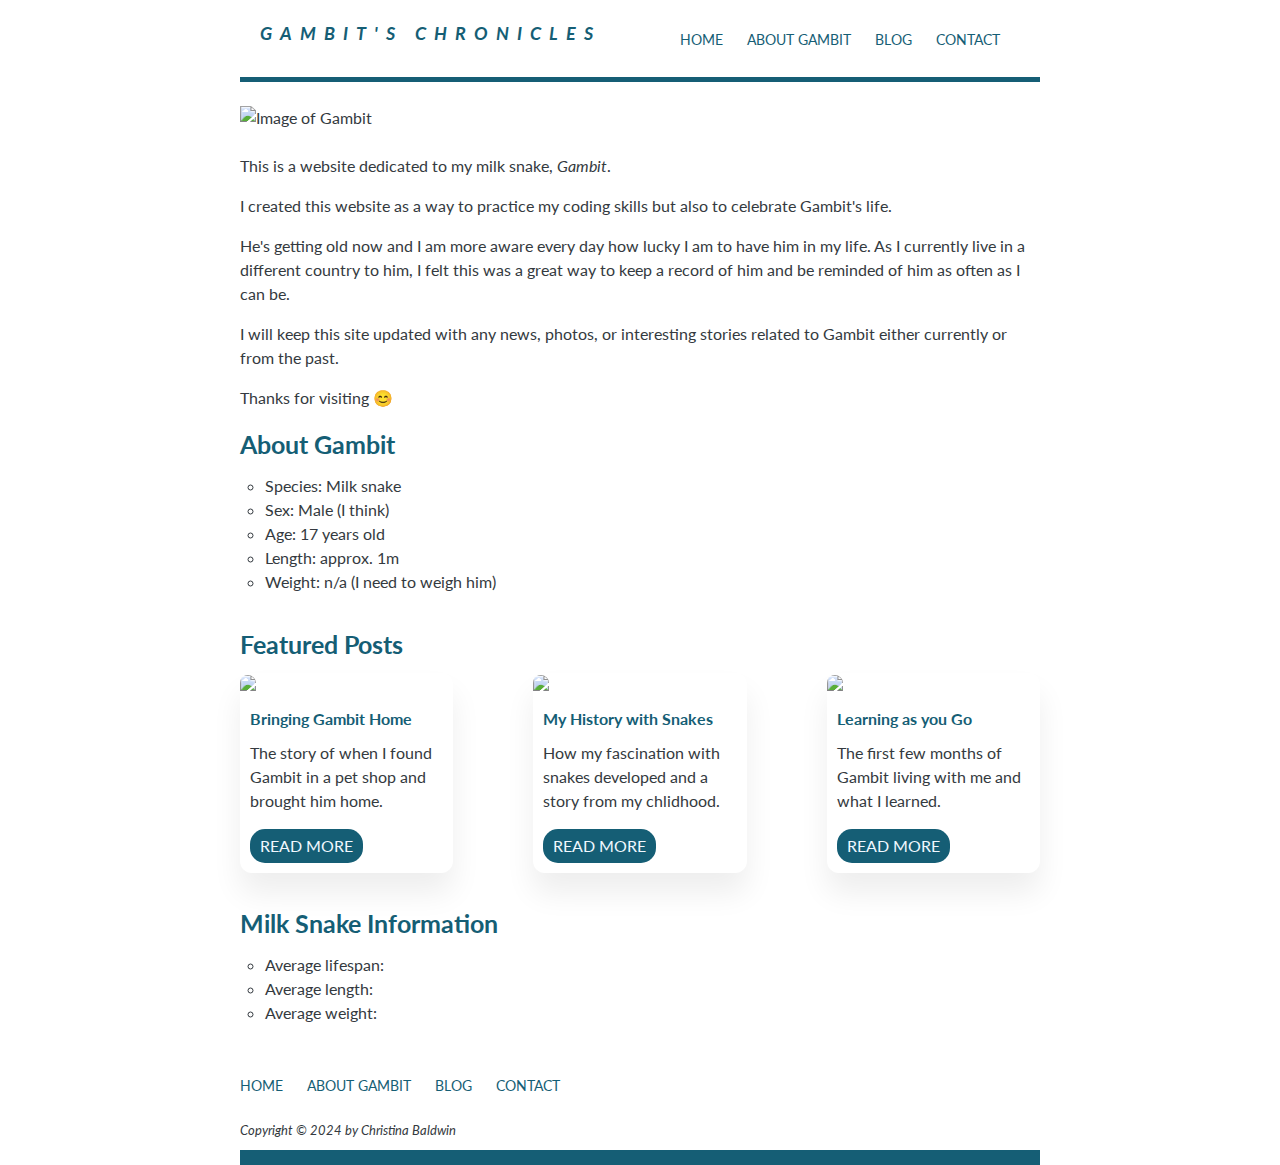
==== index.html @ 831c4fa8 "Styling the Gambit's Chronicles site: changing colours, editing typography, using CSS flexbox + grid" ====
<!DOCTYPE html>
<html>
  <head>
    <title>Gambit's Chronicles</title>
    <link rel="preconnect" href="https://fonts.googleapis.com" />
    <link rel="preconnect" href="https://fonts.gstatic.com" crossorigin />
    <link
      href="https://fonts.googleapis.com/css2?family=Lato:ital,wght@0,100;0,300;0,400;0,700;0,900;1,100;1,300;1,400;1,700;1,900&display=swap"
      rel="stylesheet"
    />
    <link href="style.css" rel="stylesheet" />
  </head>

  <body>
    <header class="main-header">
      <h1>Gambit's Chronicles</h1>
      <nav class="nav-top">
        <a href="#">Home</a>
        <a href="#">About Gambit</a>
        <a href="#">Blog</a>
        <a href="#">Contact</a>
      </nav>
    </header>

    <article>
      <!-- <h2>Welcome Page</h2> -->
      <!-- <img
        class="author-img"
        src="images/IMG_6197a.jpg"
        alt="Headshot of Christina Baldwin"
        height="150"
      /> -->
      <img
        class="home-img"
        src="images/11174648_1068310616529610_885691914027218923_o_narrow.jpg"
        alt="Image of Gambit"
        width="250"
      />
      <section class="main-text">
        <p>This is a website dedicated to my milk snake, <em>Gambit</em>.</p>
        <p>
          I created this website as a way to practice my coding skills but also
          to celebrate Gambit's life.
        </p>
        <p>
          He's getting old now and I am more aware every day how lucky I am to
          have him in my life. As I currently live in a different country to
          him, I felt this was a great way to keep a record of him and be
          reminded of him as often as I can be.
        </p>
        <p>
          I will keep this site updated with any news, photos, or interesting
          stories related to Gambit either currently or from the past.
        </p>
        <p>Thanks for visiting &#128522;</p>
      </section>

      <section class="about-gambit">
        <h3 class="about-gambit-tile">About Gambit</h3>
        <ul class="about-gambit-list">
          <li>Species: Milk snake</li>
          <li>Sex: Male (I think)</li>
          <li>Age: 17 years old</li>
          <li>Length: approx. 1m</li>
          <li>Weight: n/a (I need to weigh him)</li>
        </ul>
      </section>

      <section class="featured-posts">
        <h3 class="featured-posts-title">Featured Posts</h3>
        <div class="col-grid">
          <figure class="post-box post-1">
            <img
              class="post-img"
              src="images/1262829_707682829259059_1657412534_o.jpg"
            />
            <div class="post-text">
              <h4>Bringing Gambit Home</h4>
              <p>
                The story of when I found Gambit in a pet shop and brought him
                home.
              </p>
              <a href="#" class="read-more">Read More</a>
            </div>
          </figure>

          <figure class="post-box post-2">
            <img src="images/IMG_4594.JPG" class="post-img" />
            <div class="post-text">
              <h4>My History with Snakes</h4>
              <p>
                How my fascination with snakes developed and a story from my
                chlidhood.
              </p>
              <a href="#" class="read-more">Read More</a>
            </div>
          </figure>

          <figure class="post-box post-3">
            <img class="post-img" src="images/IMG_4236.JPG" />
            <div class="post-text">
              <h4>Learning as you Go</h4>
              <p>
                The first few months of Gambit living with me and what I
                learned.
              </p>
              <a href="#" class="read-more">Read More</a>
            </div>
          </figure>
        </div>
      </section>

      <section class="information">
        <h3 class="information-title">Milk Snake Information</h3>
        <ul class="information-list">
          <li>Average lifespan:</li>
          <li>Average length:</li>
          <li>Average weight:</li>
        </ul>
      </section>
    </article>

    <footer>
      <nav class="nav-bottom">
        <a href="#">Home</a>
        <a href="#">About Gambit</a>
        <a href="#">Blog</a>
        <a href="#">Contact</a>
      </nav>
      <p class="copyright-text">Copyright &copy; 2024 by Christina Baldwin</p>
    </footer>
  </body>
</html>
---- style.css ----
/*
SPACING SYSTEM (px)
2 / 4 / 8 / 12 / 16 / 24 / 32 / 48 / 64 / 80 / 96 / 128

FONT SIZE SYSTEM (px)
10 / 12 / 14 / 16 / 18 / 20 / 24 / 30 / 36 / 44 / 52 / 62 / 74 / 86 / 98
*/

/* MAIN COLOUR: #155e75
GREY: #343a40
*/

* {
  padding: 0;
  margin: 0;
}

body {
  font-family: "Lato", sans-serif;
  color: #343a40;
  line-height: 1.5;
  border-bottom: 15px solid #155e75;
  position: relative;
  width: 800px;
  margin: 0 auto;
}

img {
  width: 100%;
}

p {
  margin-bottom: 16px;
}

/* HEADER */
.main-header {
  border-bottom: solid 5px #155e75;
  padding: 20px;
  margin-bottom: 24px;

  display: flex;
  align-items: center;
  justify-content: space-between;
}

/* HERO IMAGE */
.home-img {
  margin-bottom: 24px;
}

/* ABOUT GAMBIT */
.about-gambit {
  margin-bottom: 32px;
}
/* FEATURED POSTS GRID */
.featured-posts {
  margin-bottom: 32px;
}

.col-grid {
  display: grid;
  grid-template-columns: repeat(3, 1fr);
  column-gap: 80px;
}

.post-box {
  box-shadow: 0px 20px 30px 0px rgba(0, 0, 0, 0.07);
  border-radius: 12px;
}

.post-text {
  padding: 10px;
}

.post-img {
  border-top-left-radius: 12px;
  border-top-right-radius: 12px;
}

/* LISTS */
.about-gambit-list {
  margin-left: 25px;
  list-style: circle;
  margin-bottom: 32px;
}

.information-list {
  margin-left: 25px;
  list-style: circle;
  margin-bottom: 48px;
}

/* LINKS AND BUTTONS */
nav a:link,
a:visited {
  color: #155e75;
  font-size: 14px;
  text-transform: uppercase;
  text-decoration: none;
  margin-right: 20px;
}
nav a:hover,
a:active {
  text-decoration: none;
  color: black;
  cursor: pointer;
}

.read-more:link,
.read-more:visited {
  background-color: #155e75;
  color: aliceblue;
  text-decoration: none;
  text-transform: uppercase;
  display: inline-block;
  padding-right: 10px;
  padding-left: 10px;
  padding-top: 5px;
  padding-bottom: 5px;
  border-radius: 15px;
}

.read-more:hover,
.read-more:active {
  background-color: #0e7490;
  cursor: pointer;
}

/* FOOTER */
.nav-bottom {
  margin-bottom: 24px;
}
.copyright-text {
  font-size: 13px;
  margin-bottom: 10px;
  font-style: italic;
}

/* HEADINGS */
h1,
h2,
h3,
h4 {
  color: #155e75;
  margin-bottom: 10px;
}
h1 {
  font-style: italic;
  font-weight: bold;
  font-size: 18px;
  letter-spacing: 8px;
  text-transform: uppercase;
}

h2 {
  font-size: 35px;
}

h3 {
  font-size: 25px;
}
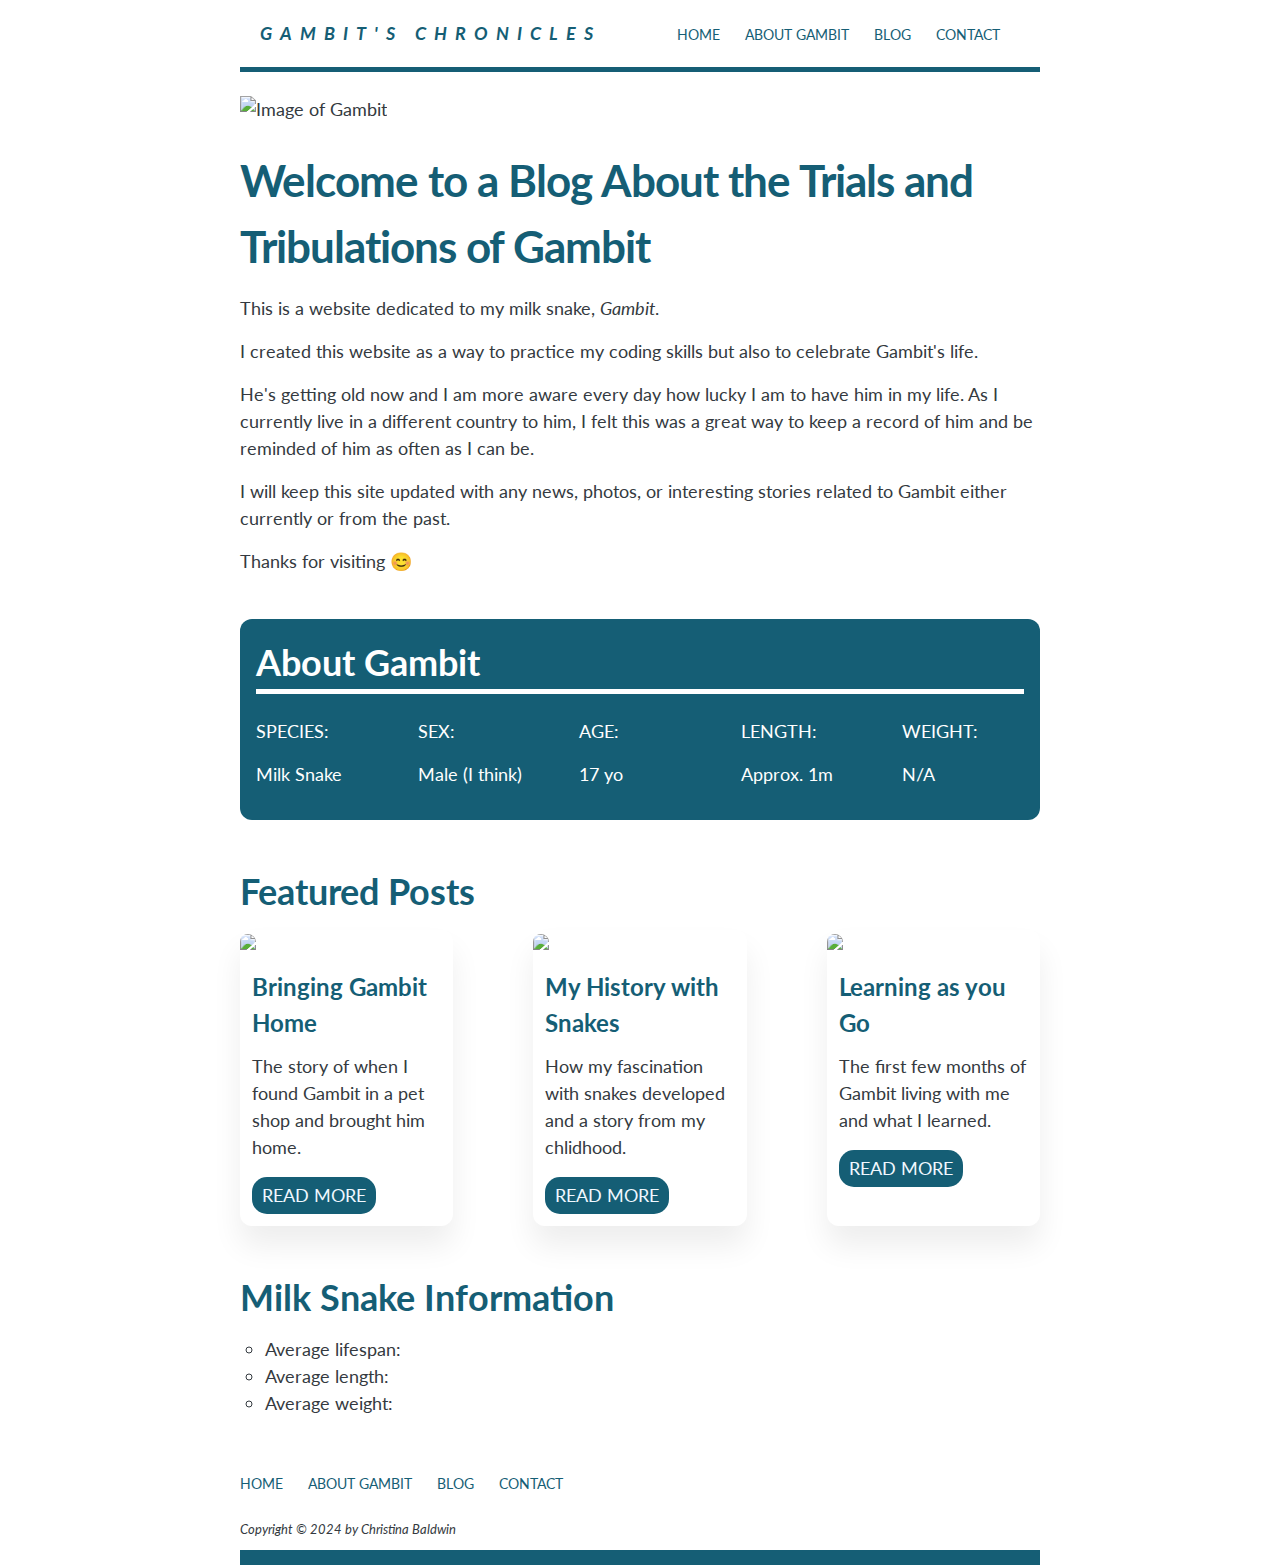
==== commit 6f98abd8: "Modified gambits chronicles by adding a title and making a box for the about section." ====
--- a/index.html
+++ b/index.html
@@ -36,6 +36,7 @@
         alt="Image of Gambit"
         width="250"
       />
+      <h2>Welcome to a Blog About the Trials and Tribulations of Gambit</h2>
       <section class="main-text">
         <p>This is a website dedicated to my milk snake, <em>Gambit</em>.</p>
         <p>
@@ -57,13 +58,16 @@
 
       <section class="about-gambit">
         <h3 class="about-gambit-tile">About Gambit</h3>
-        <ul class="about-gambit-list">
-          <li>Species: Milk snake</li>
-          <li>Sex: Male (I think)</li>
-          <li>Age: 17 years old</li>
-          <li>Length: approx. 1m</li>
-          <li>Weight: n/a (I need to weigh him)</li>
-        </ul>
+        <p class="species">Species:</p>
+        <p class="milk-snake">Milk Snake</p>
+        <p class="sex">Sex:</p>
+        <p class="male">Male (I think)</p>
+        <p class="age">Age:</p>
+        <p class="yo">17 yo</p>
+        <p class="length">Length:</p>
+        <p class="approx">Approx. 1m</p>
+        <p class="weight">Weight:</p>
+        <p class="n-a">N/A</p>
       </section>
 
       <section class="featured-posts">
--- a/style.css
+++ b/style.css
@@ -9,6 +9,8 @@
 /* MAIN COLOUR: #155e75
 GREY: #343a40
 */
+
+/* INHERITED STYLES */
 
 * {
   padding: 0;
@@ -23,6 +25,7 @@
   position: relative;
   width: 800px;
   margin: 0 auto;
+  font-size: 18px;
 }
 
 img {
@@ -31,6 +34,35 @@
 
 p {
   margin-bottom: 16px;
+}
+h1,
+h2,
+h3,
+h4 {
+  color: #155e75;
+}
+h1 {
+  font-style: italic;
+  font-weight: bold;
+  font-size: 18px;
+  letter-spacing: 8px;
+  text-transform: uppercase;
+}
+
+h2 {
+  font-size: 44px;
+  margin-bottom: 16px;
+  letter-spacing: -1px;
+}
+
+h3 {
+  font-size: 36px;
+  margin-bottom: 12px;
+}
+
+h4 {
+  font-size: 24px;
+  margin-bottom: 12px;
 }
 
 /* HEADER */
@@ -49,13 +81,79 @@
   margin-bottom: 24px;
 }
 
+.main-text {
+  margin-bottom: 44px;
+}
+
 /* ABOUT GAMBIT */
 .about-gambit {
-  margin-bottom: 32px;
-}
+  margin-bottom: 44px;
+
+  display: grid;
+  grid-template-columns: repeat(5, 1fr);
+  column-gap: 40px;
+
+  background-color: #155e75;
+  color: white;
+
+  padding: 16px;
+
+  border-radius: 12px;
+}
+.about-gambit-tile {
+  grid-column: 1 / -1;
+  color: white;
+  margin-bottom: 24px;
+  border-bottom: 5px solid white;
+}
+.species {
+  text-transform: uppercase;
+  grid-column: 1;
+  grid-row: 2;
+}
+.milk-snake {
+  grid-column: 1;
+  grid-row: 3;
+}
+.sex {
+  text-transform: uppercase;
+  grid-column: 2;
+  grid-row: 2;
+}
+.male {
+  grid-column: 2;
+  grid-row: 3;
+}
+.age {
+  text-transform: uppercase;
+  grid-column: 3;
+  grid-row: 2;
+}
+.yo {
+  grid-column: 3;
+  grid-row: 3;
+}
+.length {
+  text-transform: uppercase;
+  grid-column: 4;
+  grid-row: 2;
+}
+.approx {
+  grid-column: 4;
+  grid-row: 3;
+}
+.weight {
+  text-transform: uppercase;
+}
+/* .about-gambit-list {
+  margin-left: 25px;
+  list-style: circle;
+  margin-bottom: 44px;
+} */
+
 /* FEATURED POSTS GRID */
 .featured-posts {
-  margin-bottom: 32px;
+  margin-bottom: 44px;
 }
 
 .col-grid {
@@ -70,7 +168,7 @@
 }
 
 .post-text {
-  padding: 10px;
+  padding: 12px;
 }
 
 .post-img {
@@ -79,16 +177,11 @@
 }
 
 /* LISTS */
-.about-gambit-list {
-  margin-left: 25px;
-  list-style: circle;
-  margin-bottom: 32px;
-}
 
 .information-list {
   margin-left: 25px;
   list-style: circle;
-  margin-bottom: 48px;
+  margin-bottom: 52px;
 }
 
 /* LINKS AND BUTTONS */
@@ -136,27 +229,3 @@
   margin-bottom: 10px;
   font-style: italic;
 }
-
-/* HEADINGS */
-h1,
-h2,
-h3,
-h4 {
-  color: #155e75;
-  margin-bottom: 10px;
-}
-h1 {
-  font-style: italic;
-  font-weight: bold;
-  font-size: 18px;
-  letter-spacing: 8px;
-  text-transform: uppercase;
-}
-
-h2 {
-  font-size: 35px;
-}
-
-h3 {
-  font-size: 25px;
-}
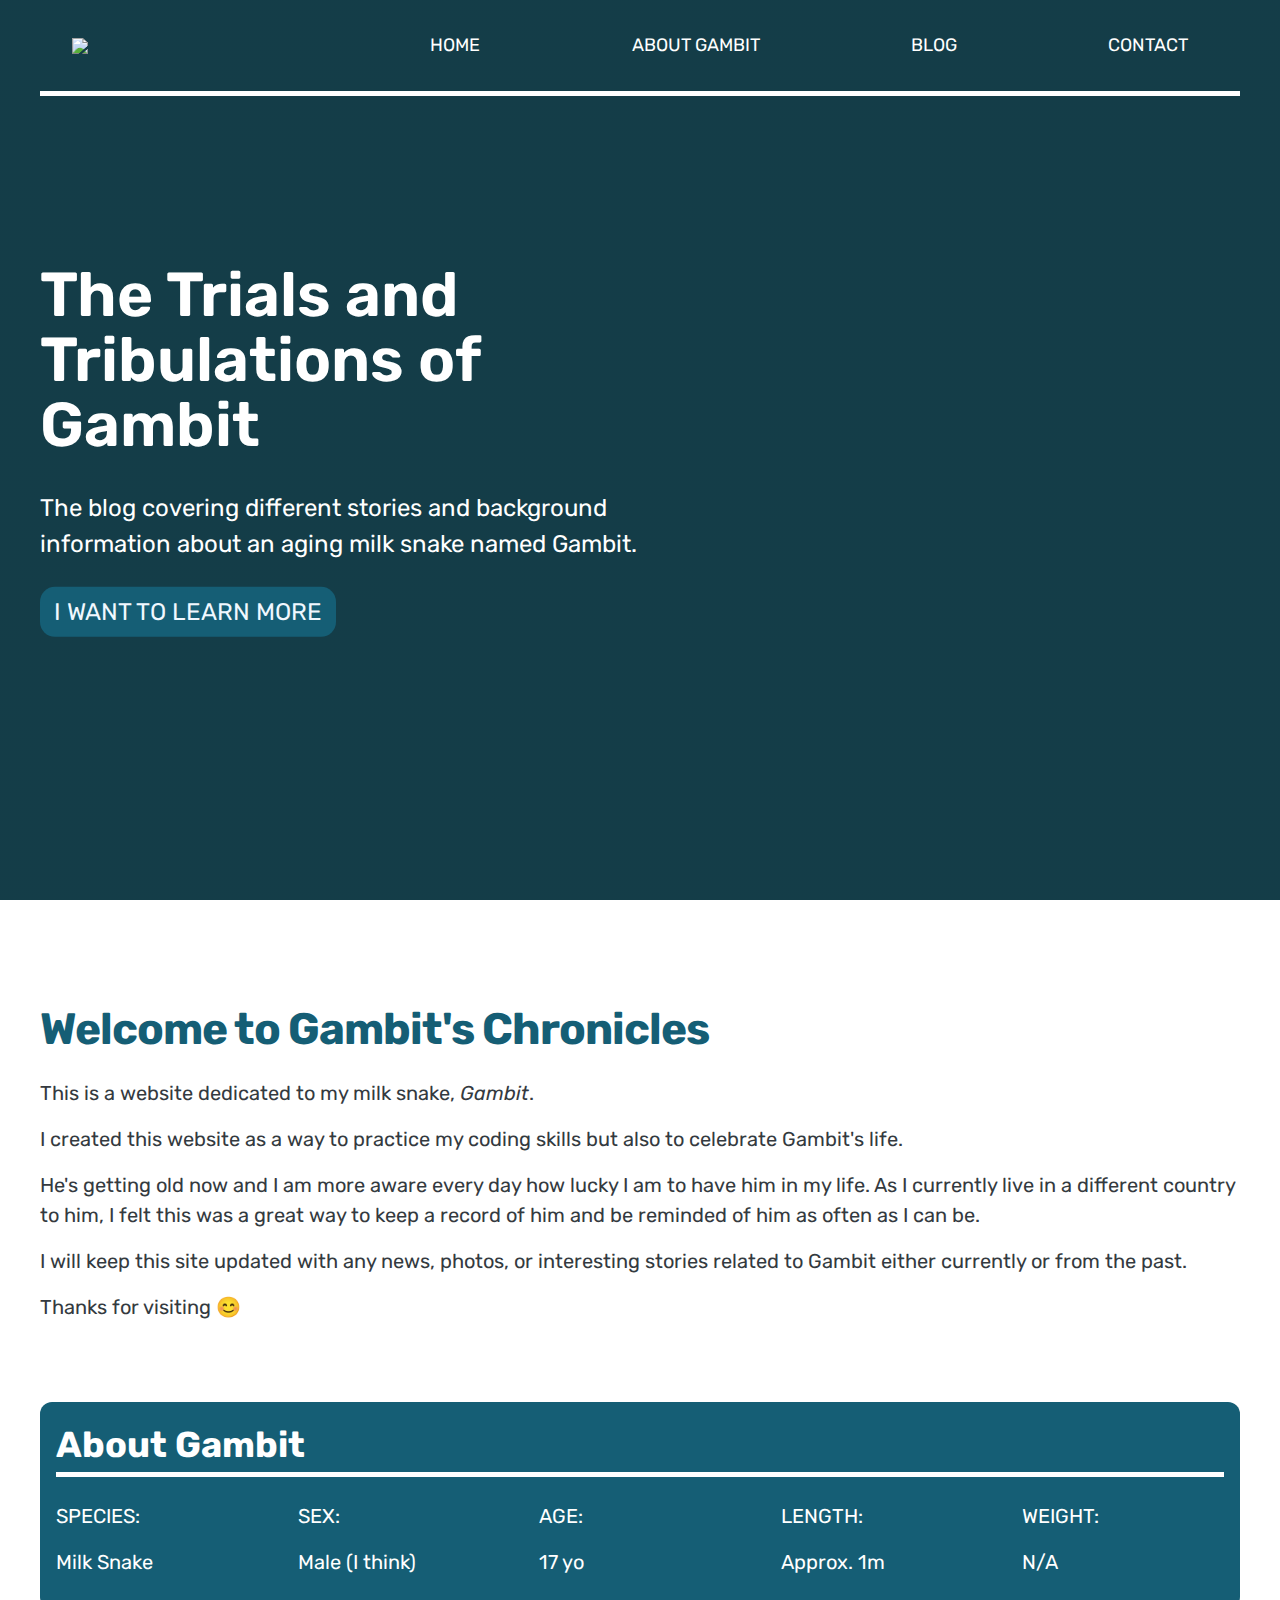
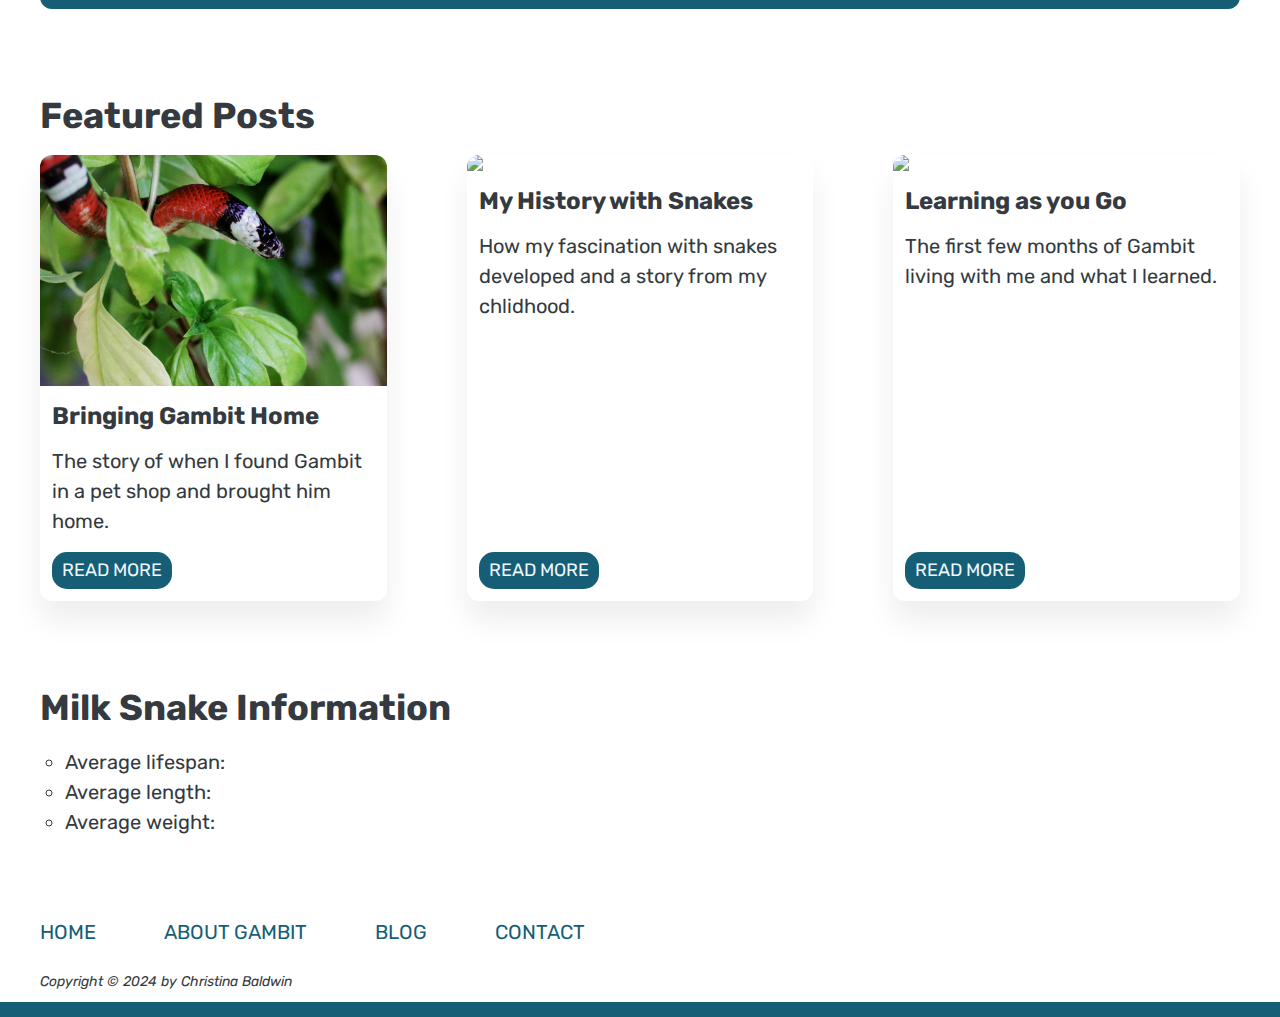
==== commit 25ed98ac: "Created a hero section, gave some more white space" ====
--- a/index.html
+++ b/index.html
@@ -8,18 +8,39 @@
       href="https://fonts.googleapis.com/css2?family=Lato:ital,wght@0,100;0,300;0,400;0,700;0,900;1,100;1,300;1,400;1,700;1,900&display=swap"
       rel="stylesheet"
     />
+    <link
+      href="https://fonts.googleapis.com/css2?family=Rubik:ital,wght@0,300..900;1,300..900&display=swap"
+      rel="stylesheet"
+    />
     <link href="style.css" rel="stylesheet" />
   </head>
 
   <body>
     <header class="main-header">
-      <h1>Gambit's Chronicles</h1>
-      <nav class="nav-top">
+      <nav class="nav-top container">
+        <img src="images/logo.png" class="logo" />
         <a href="#">Home</a>
         <a href="#">About Gambit</a>
         <a href="#">Blog</a>
         <a href="#">Contact</a>
       </nav>
+
+      <div class="hero">
+        <div class="hero-inner">
+          <!-- <img
+            class="home-img"
+            src="images/11174648_1068310616529610_885691914027218923_o_narrow.jpg"
+            alt="Image of Gambit"
+            width="250"
+          /> -->
+          <h1>The Trials and Tribulations of Gambit</h1>
+          <p>
+            The blog covering different stories and background information about
+            an aging milk snake named Gambit.
+          </p>
+          <a href="#" class="btn">I Want to Learn More</a>
+        </div>
+      </div>
     </header>
 
     <article>
@@ -30,14 +51,8 @@
         alt="Headshot of Christina Baldwin"
         height="150"
       /> -->
-      <img
-        class="home-img"
-        src="images/11174648_1068310616529610_885691914027218923_o_narrow.jpg"
-        alt="Image of Gambit"
-        width="250"
-      />
-      <h2>Welcome to a Blog About the Trials and Tribulations of Gambit</h2>
-      <section class="main-text">
+      <section class="main-text container">
+        <h2>Welcome to Gambit's Chronicles</h2>
         <p>This is a website dedicated to my milk snake, <em>Gambit</em>.</p>
         <p>
           I created this website as a way to practice my coding skills but also
@@ -56,7 +71,7 @@
         <p>Thanks for visiting &#128522;</p>
       </section>
 
-      <section class="about-gambit">
+      <section class="about-gambit container">
         <h3 class="about-gambit-tile">About Gambit</h3>
         <p class="species">Species:</p>
         <p class="milk-snake">Milk Snake</p>
@@ -70,7 +85,7 @@
         <p class="n-a">N/A</p>
       </section>
 
-      <section class="featured-posts">
+      <section class="featured-posts container">
         <h3 class="featured-posts-title">Featured Posts</h3>
         <div class="col-grid">
           <figure class="post-box post-1">
@@ -114,7 +129,7 @@
         </div>
       </section>
 
-      <section class="information">
+      <section class="information container">
         <h3 class="information-title">Milk Snake Information</h3>
         <ul class="information-list">
           <li>Average lifespan:</li>
@@ -124,7 +139,7 @@
       </section>
     </article>
 
-    <footer>
+    <footer class="container">
       <nav class="nav-bottom">
         <a href="#">Home</a>
         <a href="#">About Gambit</a>
--- a/style.css
+++ b/style.css
@@ -15,15 +15,18 @@
 * {
   padding: 0;
   margin: 0;
+  box-sizing: border-box;
 }
 
 body {
-  font-family: "Lato", sans-serif;
+  font-family: "Rubik", sans-serif;
   color: #343a40;
   line-height: 1.5;
   border-bottom: 15px solid #155e75;
-  position: relative;
-  width: 800px;
+}
+
+.container {
+  width: 1200px;
   margin: 0 auto;
   font-size: 18px;
 }
@@ -34,25 +37,26 @@
 
 p {
   margin-bottom: 16px;
-}
-h1,
-h2,
-h3,
-h4 {
-  color: #155e75;
-}
+  font-size: 20px;
+}
+
+ul {
+  margin-bottom: 16px;
+  font-size: 20px;
+}
+
 h1 {
-  font-style: italic;
-  font-weight: bold;
-  font-size: 18px;
-  letter-spacing: 8px;
-  text-transform: uppercase;
+  font-weight: 600;
+  font-size: 62px;
+  line-height: 1.05;
+  margin-bottom: 32px;
 }
 
 h2 {
   font-size: 44px;
   margin-bottom: 16px;
   letter-spacing: -1px;
+  color: #155e75;
 }
 
 h3 {
@@ -66,28 +70,101 @@
 }
 
 /* HEADER */
-.main-header {
-  border-bottom: solid 5px #155e75;
-  padding: 20px;
+header {
+  height: 100vh;
+  position: relative;
+
+  background-image: linear-gradient(
+      rgba(24, 24, 24, 0.6),
+      rgba(24, 24, 24, 0.6)
+    ),
+    url(images/hero-img.jpg);
+  background-color: #0e7490;
+  background-size: cover;
+  color: white;
+}
+.logo {
+  width: 20%;
+}
+
+.nav-top {
+  border-bottom: solid 5px white;
+  padding: 32px;
   margin-bottom: 24px;
 
   display: flex;
   align-items: center;
   justify-content: space-between;
-}
-
-/* HERO IMAGE */
-.home-img {
-  margin-bottom: 24px;
-}
-
+  color: white;
+}
+
+.nav-top a:link,
+a:visited {
+  color: white;
+  font-size: 18px;
+  text-transform: uppercase;
+  text-decoration: none;
+  margin-right: 20px;
+}
+
+.nav-top a:hover,
+a:active {
+  text-decoration: none;
+  color: #12a1c9;
+  cursor: pointer;
+}
+
+.hero {
+  width: 1200px;
+  position: absolute;
+  /* in relation to the parent size */
+  left: 50%;
+  top: 50%;
+  /* in relation to the element size */
+  transform: translate(-50%, -50%);
+}
+
+.hero-inner {
+  width: 50%;
+}
+
+.hero-inner p {
+  font-size: 24px;
+  margin-bottom: 25px;
+}
+
+.btn:link,
+.btn:visited {
+  background-color: #155e75;
+  color: aliceblue;
+  text-decoration: none;
+  text-transform: uppercase;
+  display: inline-block;
+  font-size: 24px;
+  padding-right: 14px;
+  padding-left: 14px;
+  padding-top: 7px;
+  padding-bottom: 7px;
+  border-radius: 15px;
+  align-self: flex-start;
+  margin-top: auto;
+}
+
+.btn:hover,
+.btn:active {
+  background-color: #0e7490;
+  cursor: pointer;
+}
+
+/* WELCOME SECTION */
 .main-text {
-  margin-bottom: 44px;
+  margin-bottom: 80px;
+  padding-top: 96px;
 }
 
 /* ABOUT GAMBIT */
 .about-gambit {
-  margin-bottom: 44px;
+  margin-bottom: 80px;
 
   display: grid;
   grid-template-columns: repeat(5, 1fr);
@@ -153,7 +230,7 @@
 
 /* FEATURED POSTS GRID */
 .featured-posts {
-  margin-bottom: 44px;
+  margin-bottom: 80px;
 }
 
 .col-grid {
@@ -165,10 +242,17 @@
 .post-box {
   box-shadow: 0px 20px 30px 0px rgba(0, 0, 0, 0.07);
   border-radius: 12px;
+
+  display: flex;
+  flex-direction: column;
 }
 
 .post-text {
   padding: 12px;
+  height: 100%;
+
+  display: flex;
+  flex-direction: column;
 }
 
 .post-img {
@@ -176,29 +260,17 @@
   border-top-right-radius: 12px;
 }
 
-/* LISTS */
-
+/* MILK SNAKE INFORMATION */
+.information {
+  margin-bottom: 80px;
+}
 .information-list {
   margin-left: 25px;
   list-style: circle;
   margin-bottom: 52px;
 }
 
-/* LINKS AND BUTTONS */
-nav a:link,
-a:visited {
-  color: #155e75;
-  font-size: 14px;
-  text-transform: uppercase;
-  text-decoration: none;
-  margin-right: 20px;
-}
-nav a:hover,
-a:active {
-  text-decoration: none;
-  color: black;
-  cursor: pointer;
-}
+/* FOOTER */
 
 .read-more:link,
 .read-more:visited {
@@ -212,6 +284,8 @@
   padding-top: 5px;
   padding-bottom: 5px;
   border-radius: 15px;
+  align-self: flex-start;
+  margin-top: auto;
 }
 
 .read-more:hover,
@@ -223,9 +297,26 @@
 /* FOOTER */
 .nav-bottom {
   margin-bottom: 24px;
+  display: flex;
+  gap: 48px;
 }
 .copyright-text {
-  font-size: 13px;
+  font-size: 14px;
   margin-bottom: 10px;
   font-style: italic;
 }
+
+.nav-bottom a:link,
+a:visited {
+  color: #155e75;
+  font-size: 20px;
+  text-transform: uppercase;
+  text-decoration: none;
+  margin-right: 20px;
+}
+.nav-bottom a:hover,
+a:active {
+  text-decoration: none;
+  color: black;
+  cursor: pointer;
+}
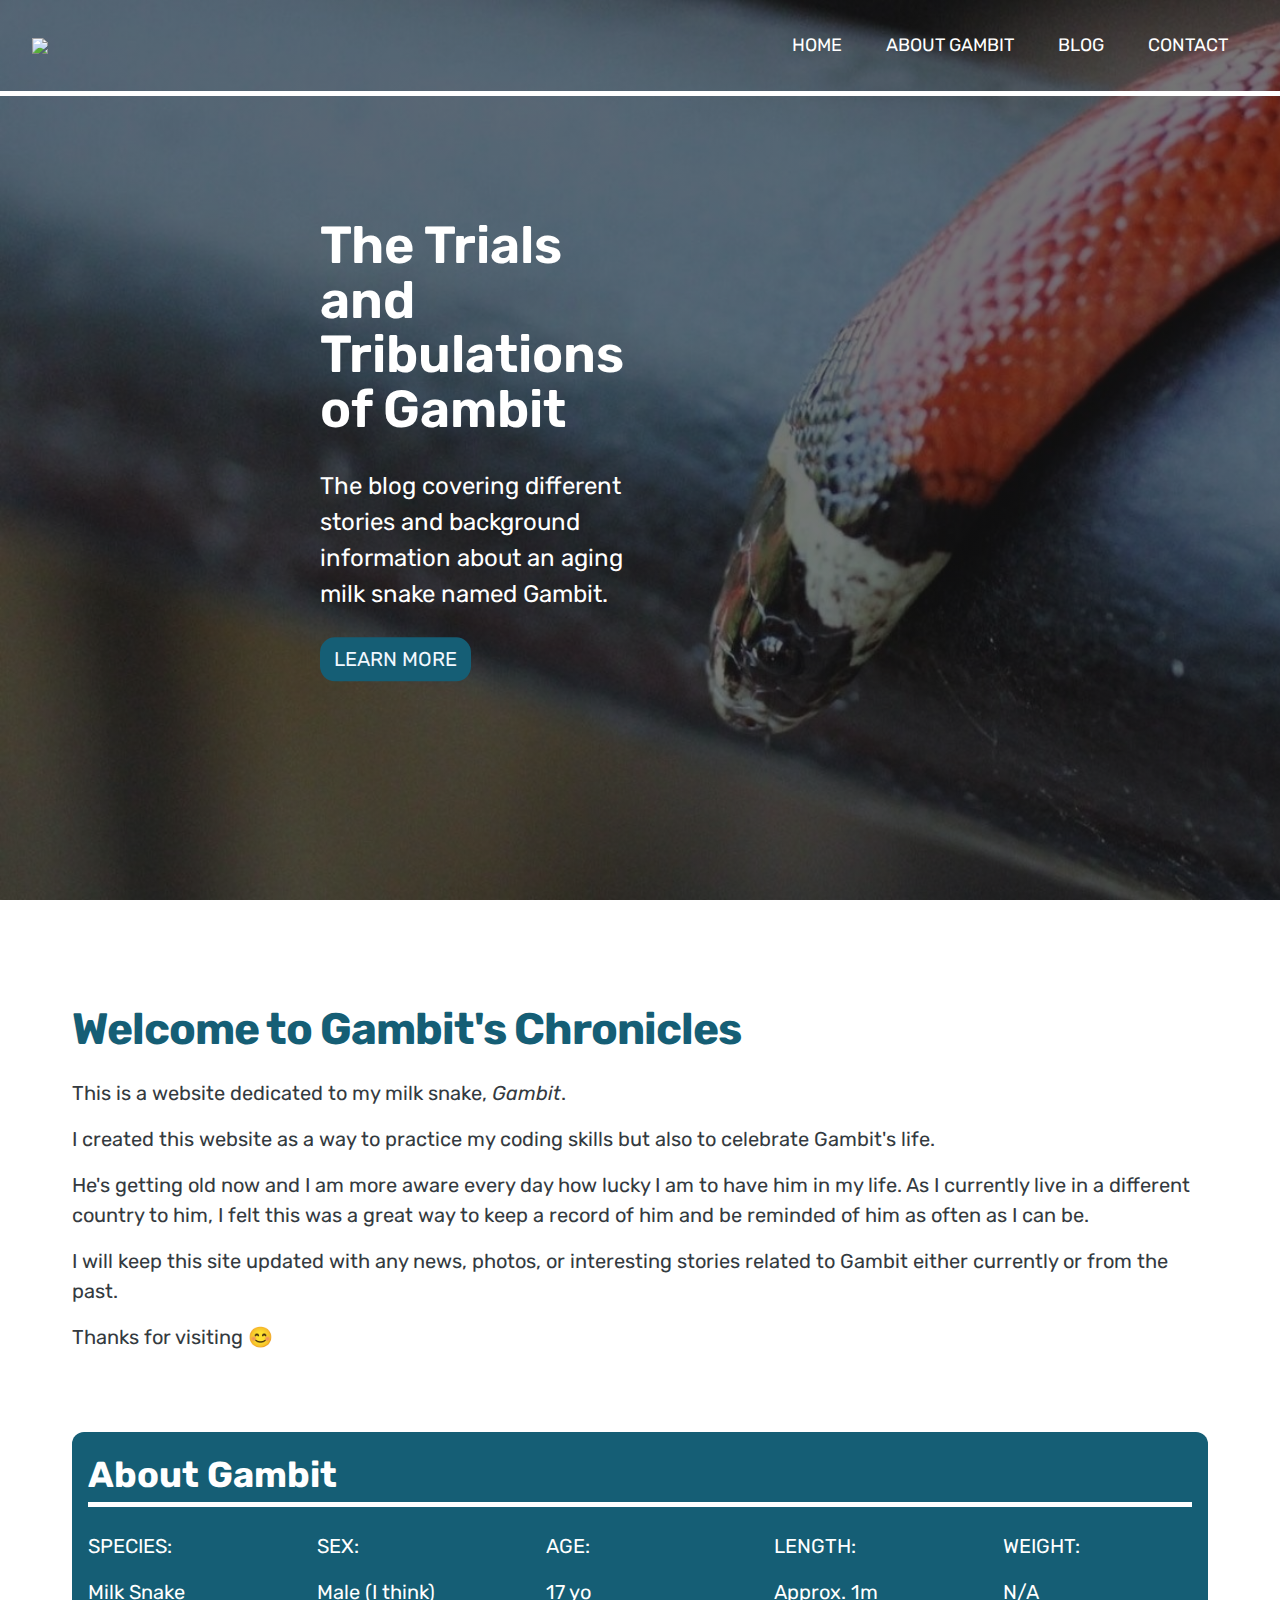
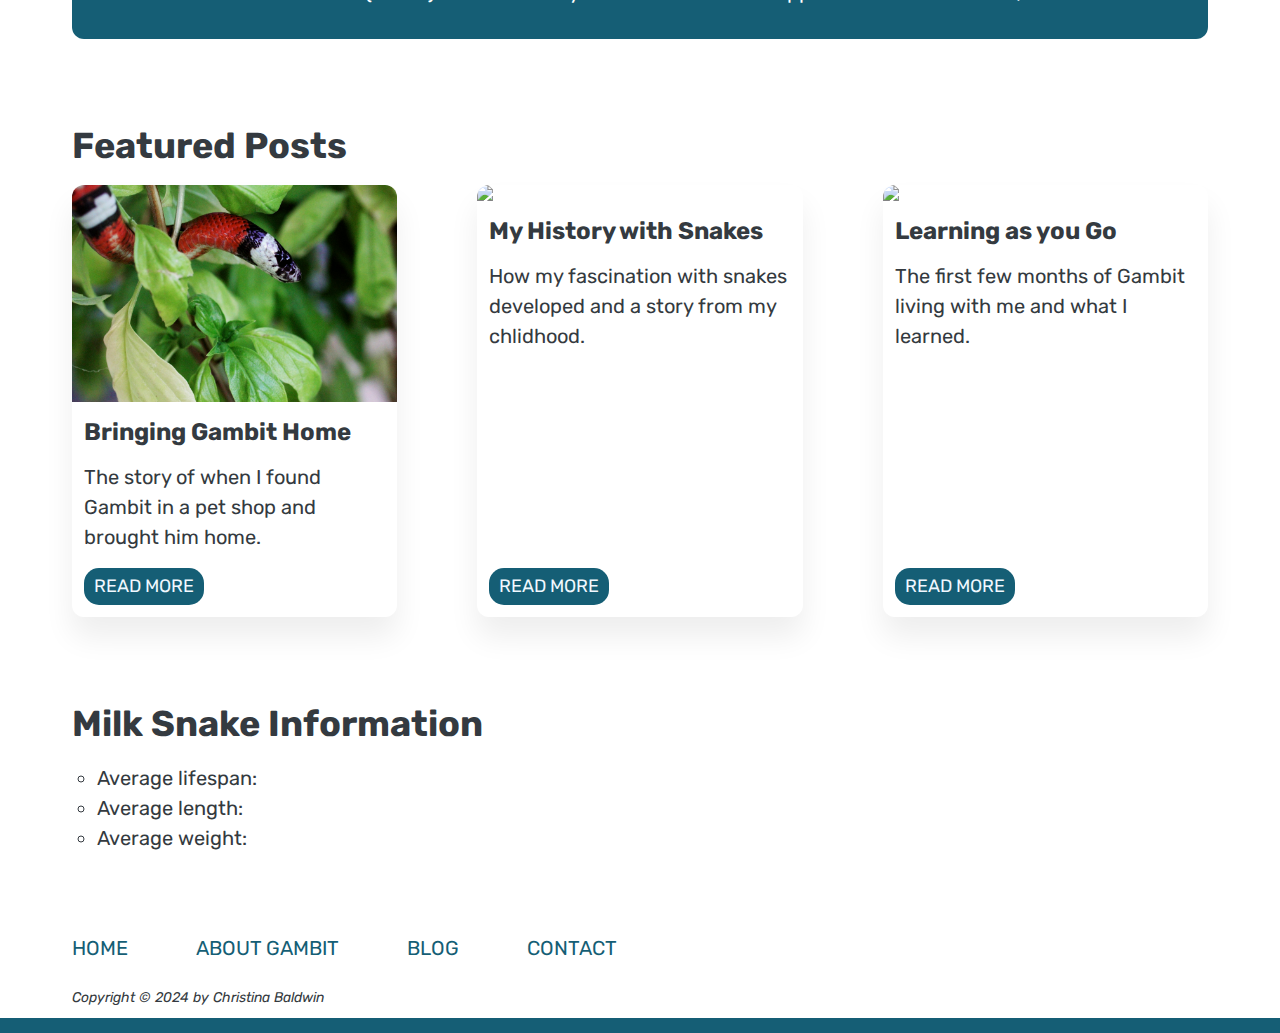
==== commit 0889862e: "Made the image the take up the max width of the viewport" ====
--- a/index.html
+++ b/index.html
@@ -17,127 +17,115 @@
 
   <body>
     <header class="main-header">
-      <nav class="nav-top container">
+      <nav class="nav-top">
         <img src="images/logo.png" class="logo" />
         <a href="#">Home</a>
         <a href="#">About Gambit</a>
         <a href="#">Blog</a>
         <a href="#">Contact</a>
       </nav>
-
       <div class="hero">
         <div class="hero-inner">
-          <!-- <img
-            class="home-img"
-            src="images/11174648_1068310616529610_885691914027218923_o_narrow.jpg"
-            alt="Image of Gambit"
-            width="250"
-          /> -->
-          <h1>The Trials and Tribulations of Gambit</h1>
+          <h1 class="heading-main">The Trials and Tribulations of Gambit</h1>
           <p>
             The blog covering different stories and background information about
             an aging milk snake named Gambit.
           </p>
-          <a href="#" class="btn">I Want to Learn More</a>
+          <a href="#" class="btn">Learn More</a>
         </div>
       </div>
     </header>
 
-    <article>
-      <!-- <h2>Welcome Page</h2> -->
-      <!-- <img
-        class="author-img"
-        src="images/IMG_6197a.jpg"
-        alt="Headshot of Christina Baldwin"
-        height="150"
-      /> -->
-      <section class="main-text container">
-        <h2>Welcome to Gambit's Chronicles</h2>
-        <p>This is a website dedicated to my milk snake, <em>Gambit</em>.</p>
-        <p>
-          I created this website as a way to practice my coding skills but also
-          to celebrate Gambit's life.
-        </p>
-        <p>
-          He's getting old now and I am more aware every day how lucky I am to
-          have him in my life. As I currently live in a different country to
-          him, I felt this was a great way to keep a record of him and be
-          reminded of him as often as I can be.
-        </p>
-        <p>
-          I will keep this site updated with any news, photos, or interesting
-          stories related to Gambit either currently or from the past.
-        </p>
-        <p>Thanks for visiting &#128522;</p>
-      </section>
+    <main class="container">
+      <article>
+        <section class="main-text">
+          <h2>Welcome to Gambit's Chronicles</h2>
+          <p>This is a website dedicated to my milk snake, <em>Gambit</em>.</p>
+          <p>
+            I created this website as a way to practice my coding skills but
+            also to celebrate Gambit's life.
+          </p>
+          <p>
+            He's getting old now and I am more aware every day how lucky I am to
+            have him in my life. As I currently live in a different country to
+            him, I felt this was a great way to keep a record of him and be
+            reminded of him as often as I can be.
+          </p>
+          <p>
+            I will keep this site updated with any news, photos, or interesting
+            stories related to Gambit either currently or from the past.
+          </p>
+          <p>Thanks for visiting &#128522;</p>
+        </section>
 
-      <section class="about-gambit container">
-        <h3 class="about-gambit-tile">About Gambit</h3>
-        <p class="species">Species:</p>
-        <p class="milk-snake">Milk Snake</p>
-        <p class="sex">Sex:</p>
-        <p class="male">Male (I think)</p>
-        <p class="age">Age:</p>
-        <p class="yo">17 yo</p>
-        <p class="length">Length:</p>
-        <p class="approx">Approx. 1m</p>
-        <p class="weight">Weight:</p>
-        <p class="n-a">N/A</p>
-      </section>
+        <section class="about-gambit">
+          <h3 class="about-gambit-tile">About Gambit</h3>
+          <p class="species">Species:</p>
+          <p class="milk-snake">Milk Snake</p>
+          <p class="sex">Sex:</p>
+          <p class="male">Male (I think)</p>
+          <p class="age">Age:</p>
+          <p class="yo">17 yo</p>
+          <p class="length">Length:</p>
+          <p class="approx">Approx. 1m</p>
+          <p class="weight">Weight:</p>
+          <p class="n-a">N/A</p>
+        </section>
 
-      <section class="featured-posts container">
-        <h3 class="featured-posts-title">Featured Posts</h3>
-        <div class="col-grid">
-          <figure class="post-box post-1">
-            <img
-              class="post-img"
-              src="images/1262829_707682829259059_1657412534_o.jpg"
-            />
-            <div class="post-text">
-              <h4>Bringing Gambit Home</h4>
-              <p>
-                The story of when I found Gambit in a pet shop and brought him
-                home.
-              </p>
-              <a href="#" class="read-more">Read More</a>
-            </div>
-          </figure>
+        <section class="featured-posts">
+          <h3 class="featured-posts-title">Featured Posts</h3>
+          <div class="col-grid">
+            <figure class="post-box post-1">
+              <img
+                class="post-img"
+                src="images/1262829_707682829259059_1657412534_o.jpg"
+              />
+              <div class="post-text">
+                <h4>Bringing Gambit Home</h4>
+                <p>
+                  The story of when I found Gambit in a pet shop and brought him
+                  home.
+                </p>
+                <a href="#" class="read-more">Read More</a>
+              </div>
+            </figure>
 
-          <figure class="post-box post-2">
-            <img src="images/IMG_4594.JPG" class="post-img" />
-            <div class="post-text">
-              <h4>My History with Snakes</h4>
-              <p>
-                How my fascination with snakes developed and a story from my
-                chlidhood.
-              </p>
-              <a href="#" class="read-more">Read More</a>
-            </div>
-          </figure>
+            <figure class="post-box post-2">
+              <img src="images/IMG_4594.JPG" class="post-img" />
+              <div class="post-text">
+                <h4>My History with Snakes</h4>
+                <p>
+                  How my fascination with snakes developed and a story from my
+                  chlidhood.
+                </p>
+                <a href="#" class="read-more">Read More</a>
+              </div>
+            </figure>
 
-          <figure class="post-box post-3">
-            <img class="post-img" src="images/IMG_4236.JPG" />
-            <div class="post-text">
-              <h4>Learning as you Go</h4>
-              <p>
-                The first few months of Gambit living with me and what I
-                learned.
-              </p>
-              <a href="#" class="read-more">Read More</a>
-            </div>
-          </figure>
-        </div>
-      </section>
+            <figure class="post-box post-3">
+              <img class="post-img" src="images/IMG_4236.JPG" />
+              <div class="post-text">
+                <h4>Learning as you Go</h4>
+                <p>
+                  The first few months of Gambit living with me and what I
+                  learned.
+                </p>
+                <a href="#" class="read-more">Read More</a>
+              </div>
+            </figure>
+          </div>
+        </section>
 
-      <section class="information container">
-        <h3 class="information-title">Milk Snake Information</h3>
-        <ul class="information-list">
-          <li>Average lifespan:</li>
-          <li>Average length:</li>
-          <li>Average weight:</li>
-        </ul>
-      </section>
-    </article>
+        <section class="information">
+          <h3 class="information-title">Milk Snake Information</h3>
+          <ul class="information-list">
+            <li>Average lifespan:</li>
+            <li>Average length:</li>
+            <li>Average weight:</li>
+          </ul>
+        </section>
+      </article>
+    </main>
 
     <footer class="container">
       <nav class="nav-bottom">
--- a/style.css
+++ b/style.css
@@ -10,7 +10,7 @@
 GREY: #343a40
 */
 
-/* INHERITED STYLES */
+/* GENERAL STYLES */
 
 * {
   padding: 0;
@@ -18,17 +18,22 @@
   box-sizing: border-box;
 }
 
+html {
+  font-size: 62.5%;
+}
+
 body {
   font-family: "Rubik", sans-serif;
   color: #343a40;
   line-height: 1.5;
-  border-bottom: 15px solid #155e75;
+  border-bottom: 1.5rem solid #155e75;
 }
 
 .container {
-  width: 1200px;
+  max-width: 120rem;
   margin: 0 auto;
-  font-size: 18px;
+  font-size: 1.8rem;
+  padding: 0 3.2rem;
 }
 
 img {
@@ -36,37 +41,37 @@
 }
 
 p {
-  margin-bottom: 16px;
-  font-size: 20px;
+  margin-bottom: 1.6rem;
+  font-size: 2rem;
 }
 
 ul {
-  margin-bottom: 16px;
-  font-size: 20px;
-}
-
-h1 {
+  margin-bottom: 1.6rem;
+  font-size: 2rem;
+}
+
+.heading-main {
   font-weight: 600;
-  font-size: 62px;
+  font-size: 5.2rem;
   line-height: 1.05;
-  margin-bottom: 32px;
+  margin-bottom: 3.2rem;
 }
 
 h2 {
-  font-size: 44px;
-  margin-bottom: 16px;
-  letter-spacing: -1px;
+  font-size: 4.4rem;
+  margin-bottom: 1.6rem;
+  letter-spacing: -0.1rem;
   color: #155e75;
 }
 
 h3 {
-  font-size: 36px;
-  margin-bottom: 12px;
+  font-size: 3.6rem;
+  margin-bottom: 1.2rem;
 }
 
 h4 {
-  font-size: 24px;
-  margin-bottom: 12px;
+  font-size: 2.4rem;
+  margin-bottom: 1.2rem;
 }
 
 /* HEADER */
@@ -84,43 +89,43 @@
   color: white;
 }
 .logo {
-  width: 20%;
+  width: 10%;
+  margin-right: auto;
 }
 
 .nav-top {
-  border-bottom: solid 5px white;
-  padding: 32px;
-  margin-bottom: 24px;
+  border-bottom: solid 0.5rem white;
+  padding: 3.2rem;
+  margin-bottom: 2.4rem;
 
   display: flex;
   align-items: center;
-  justify-content: space-between;
+  gap: 2.4rem;
   color: white;
 }
 
 .nav-top a:link,
-a:visited {
-  color: white;
-  font-size: 18px;
-  text-transform: uppercase;
-  text-decoration: none;
-  margin-right: 20px;
+.nav-top a:visited {
+  color: white;
+  font-size: 1.8rem;
+  text-transform: uppercase;
+  text-decoration: none;
+  margin-right: 2rem;
+  transition: all 0.3s;
 }
 
 .nav-top a:hover,
-a:active {
+.nav-top a:active {
   text-decoration: none;
   color: #12a1c9;
   cursor: pointer;
 }
 
+/* HERO */
 .hero {
-  width: 1200px;
   position: absolute;
-  /* in relation to the parent size */
   left: 50%;
   top: 50%;
-  /* in relation to the element size */
   transform: translate(-50%, -50%);
 }
 
@@ -129,8 +134,8 @@
 }
 
 .hero-inner p {
-  font-size: 24px;
-  margin-bottom: 25px;
+  font-size: 2.4rem;
+  margin-bottom: 2.5rem;
 }
 
 .btn:link,
@@ -140,14 +145,15 @@
   text-decoration: none;
   text-transform: uppercase;
   display: inline-block;
-  font-size: 24px;
-  padding-right: 14px;
-  padding-left: 14px;
-  padding-top: 7px;
-  padding-bottom: 7px;
+  font-size: 2rem;
+  padding-right: 1.4rem;
+  padding-left: 1.4rem;
+  padding-top: 0.7rem;
+  padding-bottom: 0.7rem;
   border-radius: 15px;
   align-self: flex-start;
   margin-top: auto;
+  transition: all 0.3s;
 }
 
 .btn:hover,
@@ -158,30 +164,30 @@
 
 /* WELCOME SECTION */
 .main-text {
-  margin-bottom: 80px;
-  padding-top: 96px;
+  margin-bottom: 8rem;
+  padding-top: 9.6rem;
 }
 
 /* ABOUT GAMBIT */
 .about-gambit {
-  margin-bottom: 80px;
+  margin-bottom: 8rem;
 
   display: grid;
   grid-template-columns: repeat(5, 1fr);
-  column-gap: 40px;
+  column-gap: 4rem;
 
   background-color: #155e75;
   color: white;
 
-  padding: 16px;
-
-  border-radius: 12px;
+  padding: 1.6rem;
+
+  border-radius: 1.2rem;
 }
 .about-gambit-tile {
   grid-column: 1 / -1;
   color: white;
-  margin-bottom: 24px;
-  border-bottom: 5px solid white;
+  margin-bottom: 2.4rem;
+  border-bottom: 0.5rem solid white;
 }
 .species {
   text-transform: uppercase;
@@ -230,25 +236,25 @@
 
 /* FEATURED POSTS GRID */
 .featured-posts {
-  margin-bottom: 80px;
+  margin-bottom: 8rem;
 }
 
 .col-grid {
   display: grid;
   grid-template-columns: repeat(3, 1fr);
-  column-gap: 80px;
+  column-gap: 8rem;
 }
 
 .post-box {
-  box-shadow: 0px 20px 30px 0px rgba(0, 0, 0, 0.07);
-  border-radius: 12px;
+  box-shadow: 0rem 2rem 3rem 0rem rgba(0, 0, 0, 0.07);
+  border-radius: 1.2rem;
 
   display: flex;
   flex-direction: column;
 }
 
 .post-text {
-  padding: 12px;
+  padding: 1.2rem;
   height: 100%;
 
   display: flex;
@@ -256,18 +262,18 @@
 }
 
 .post-img {
-  border-top-left-radius: 12px;
-  border-top-right-radius: 12px;
+  border-top-left-radius: 1.2rem;
+  border-top-right-radius: 1.2rem;
 }
 
 /* MILK SNAKE INFORMATION */
 .information {
-  margin-bottom: 80px;
+  margin-bottom: 8rem;
 }
 .information-list {
-  margin-left: 25px;
+  margin-left: 2.5rem;
   list-style: circle;
-  margin-bottom: 52px;
+  margin-bottom: 5.2rem;
 }
 
 /* FOOTER */
@@ -279,13 +285,14 @@
   text-decoration: none;
   text-transform: uppercase;
   display: inline-block;
-  padding-right: 10px;
-  padding-left: 10px;
-  padding-top: 5px;
-  padding-bottom: 5px;
+  padding-right: 1rem;
+  padding-left: 1rem;
+  padding-top: 0.5rem;
+  padding-bottom: 0.5rem;
   border-radius: 15px;
   align-self: flex-start;
   margin-top: auto;
+  transition: all 0.3s;
 }
 
 .read-more:hover,
@@ -296,23 +303,23 @@
 
 /* FOOTER */
 .nav-bottom {
-  margin-bottom: 24px;
+  margin-bottom: 2.4rem;
   display: flex;
-  gap: 48px;
+  gap: 4.8rem;
 }
 .copyright-text {
-  font-size: 14px;
-  margin-bottom: 10px;
+  font-size: 1.4rem;
+  margin-bottom: 1rem;
   font-style: italic;
 }
 
 .nav-bottom a:link,
 a:visited {
   color: #155e75;
-  font-size: 20px;
-  text-transform: uppercase;
-  text-decoration: none;
-  margin-right: 20px;
+  font-size: 2rem;
+  text-transform: uppercase;
+  text-decoration: none;
+  margin-right: 2rem;
 }
 .nav-bottom a:hover,
 a:active {
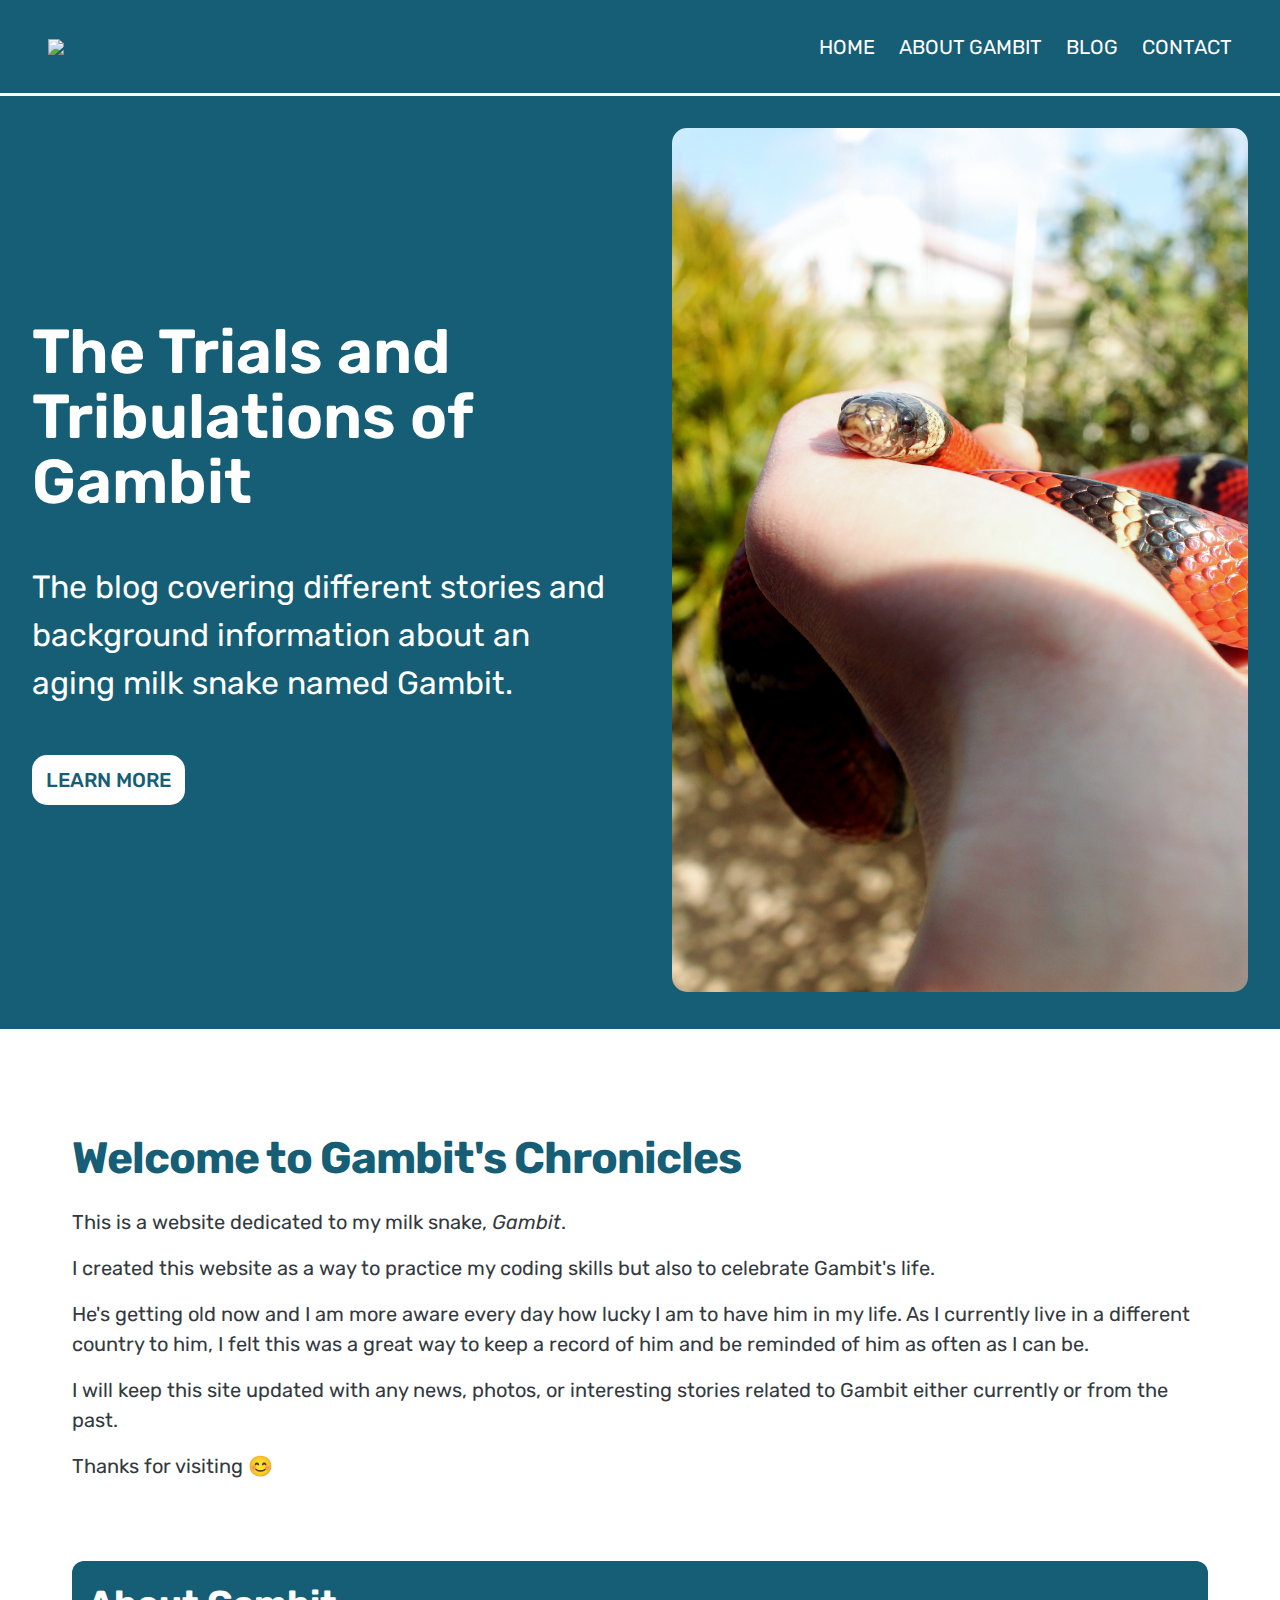
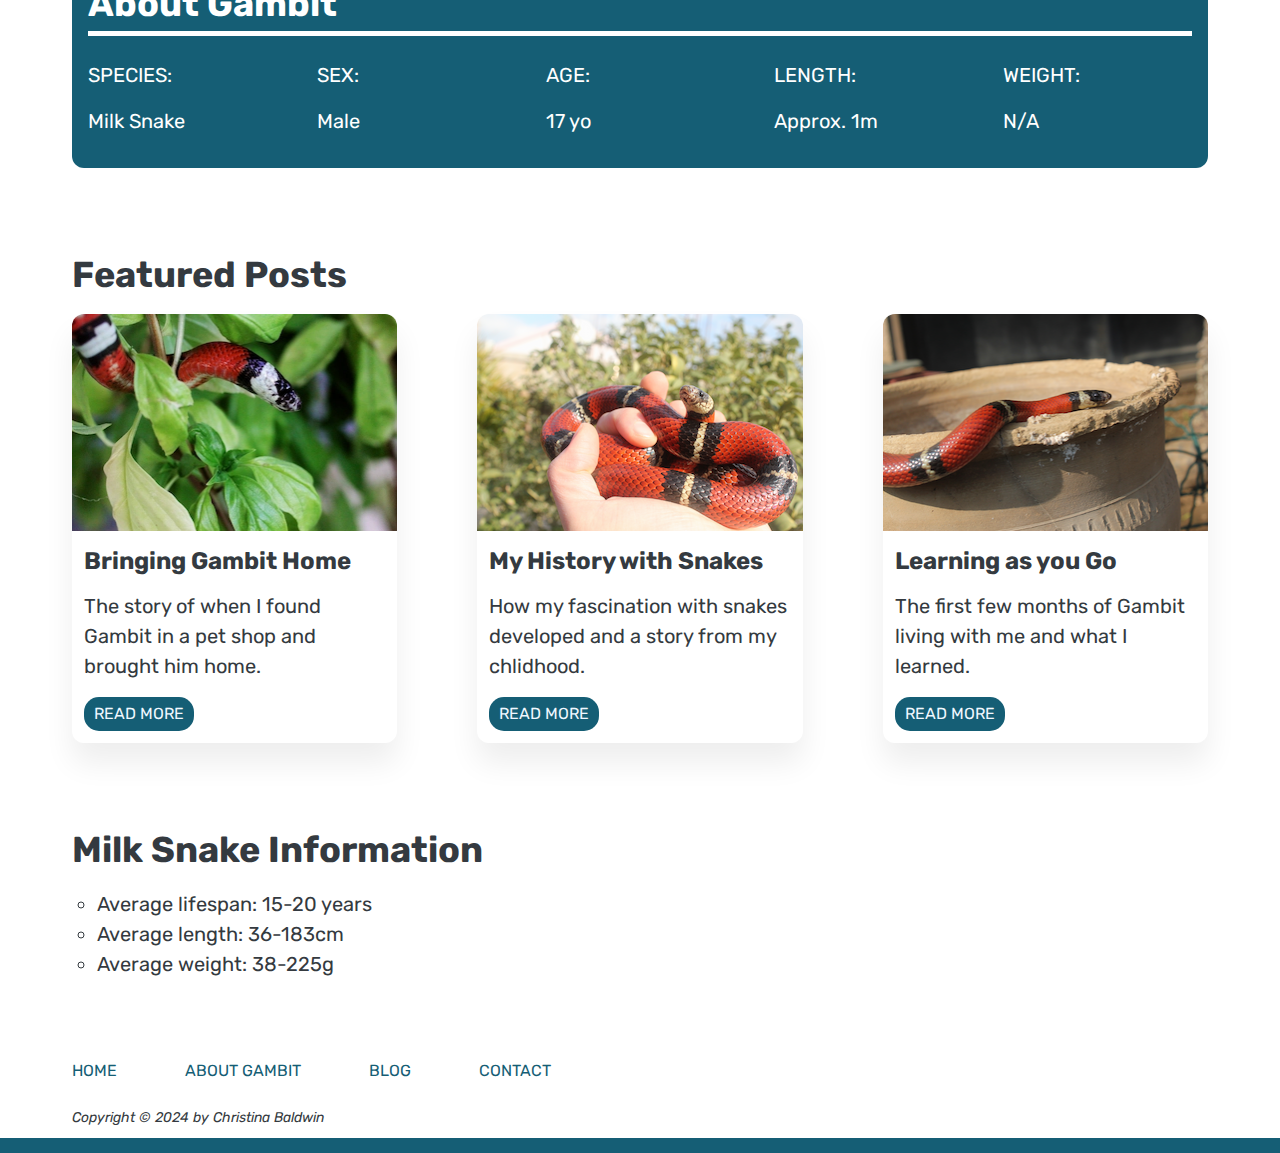
==== commit 7f891829: "Fixing and optimising" ====
--- a/index.html
+++ b/index.html
@@ -2,6 +2,7 @@
 <html>
   <head>
     <title>Gambit's Chronicles</title>
+    <meta name="viewport" content="width=device-width, initial-scale=1.0" />
     <link rel="preconnect" href="https://fonts.googleapis.com" />
     <link rel="preconnect" href="https://fonts.gstatic.com" crossorigin />
     <link
@@ -13,31 +14,44 @@
       rel="stylesheet"
     />
     <link href="style.css" rel="stylesheet" />
+    <link href="queries.css" rel="stylesheet" />
+
+    <script defer src="script.js"></script>
   </head>
 
   <body>
     <header class="main-header">
+      <img src="images/logo.png" class="logo" />
       <nav class="nav-top">
-        <img src="images/logo.png" class="logo" />
         <a href="#">Home</a>
         <a href="#">About Gambit</a>
         <a href="#">Blog</a>
         <a href="#">Contact</a>
       </nav>
-      <div class="hero">
-        <div class="hero-inner">
-          <h1 class="heading-main">The Trials and Tribulations of Gambit</h1>
-          <p>
-            The blog covering different stories and background information about
-            an aging milk snake named Gambit.
-          </p>
-          <a href="#" class="btn">Learn More</a>
-        </div>
-      </div>
     </header>
 
-    <main class="container">
-      <article>
+    <main>
+      <section class="section-hero">
+        <div class="hero-grid">
+          <div class="hero-left">
+            <h1 class="heading-main">The Trials and Tribulations of Gambit</h1>
+            <p class="hero-text">
+              The blog covering different stories and background information
+              about an aging milk snake named Gambit.
+            </p>
+            <a href="#" class="btn">Learn More</a>
+          </div>
+          <div class="hero-right">
+            <img
+              class="hero-img"
+              src="images/IMG_4589a.webp"
+              alt="Photo of Gambit the milk snake"
+            />
+          </div>
+        </div>
+      </section>
+
+      <article class="container">
         <section class="main-text">
           <h2>Welcome to Gambit's Chronicles</h2>
           <p>This is a website dedicated to my milk snake, <em>Gambit</em>.</p>
@@ -63,7 +77,7 @@
           <p class="species">Species:</p>
           <p class="milk-snake">Milk Snake</p>
           <p class="sex">Sex:</p>
-          <p class="male">Male (I think)</p>
+          <p class="male">Male</p>
           <p class="age">Age:</p>
           <p class="yo">17 yo</p>
           <p class="length">Length:</p>
@@ -78,7 +92,7 @@
             <figure class="post-box post-1">
               <img
                 class="post-img"
-                src="images/1262829_707682829259059_1657412534_o.jpg"
+                src="images/1262829_707682829259059_1657412534_o.webp"
               />
               <div class="post-text">
                 <h4>Bringing Gambit Home</h4>
@@ -91,7 +105,7 @@
             </figure>
 
             <figure class="post-box post-2">
-              <img src="images/IMG_4594.JPG" class="post-img" />
+              <img src="images/IMG_4594.webp" class="post-img" />
               <div class="post-text">
                 <h4>My History with Snakes</h4>
                 <p>
@@ -103,7 +117,7 @@
             </figure>
 
             <figure class="post-box post-3">
-              <img class="post-img" src="images/IMG_4236.JPG" />
+              <img class="post-img" src="images/IMG_4236.webp" />
               <div class="post-text">
                 <h4>Learning as you Go</h4>
                 <p>
@@ -119,9 +133,9 @@
         <section class="information">
           <h3 class="information-title">Milk Snake Information</h3>
           <ul class="information-list">
-            <li>Average lifespan:</li>
-            <li>Average length:</li>
-            <li>Average weight:</li>
+            <li>Average lifespan: 15-20 years</li>
+            <li>Average length: 36-183cm</li>
+            <li>Average weight: 38-225g</li>
           </ul>
         </section>
       </article>
--- a/style.css
+++ b/style.css
@@ -20,6 +20,7 @@
 
 html {
   font-size: 62.5%;
+  overflow-x: hidden;
 }
 
 body {
@@ -31,9 +32,8 @@
 
 .container {
   max-width: 120rem;
+  padding: 0 3.2rem;
   margin: 0 auto;
-  font-size: 1.8rem;
-  padding: 0 3.2rem;
 }
 
 img {
@@ -48,13 +48,6 @@
 ul {
   margin-bottom: 1.6rem;
   font-size: 2rem;
-}
-
-.heading-main {
-  font-weight: 600;
-  font-size: 5.2rem;
-  line-height: 1.05;
-  margin-bottom: 3.2rem;
 }
 
 h2 {
@@ -76,76 +69,86 @@
 
 /* HEADER */
 header {
-  height: 100vh;
   position: relative;
-
-  background-image: linear-gradient(
-      rgba(24, 24, 24, 0.6),
-      rgba(24, 24, 24, 0.6)
-    ),
-    url(images/hero-img.jpg);
-  background-color: #0e7490;
+  height: 9.6rem;
+  padding: 0 4.8rem;
+
+  background-color: #155e75;
   background-size: cover;
   color: white;
-}
-.logo {
-  width: 10%;
-  margin-right: auto;
-}
-
-.nav-top {
-  border-bottom: solid 0.5rem white;
-  padding: 3.2rem;
-  margin-bottom: 2.4rem;
+  border-bottom: 3px solid white;
 
   display: flex;
   align-items: center;
   gap: 2.4rem;
+}
+.logo {
+  width: 10rem;
+  margin-right: auto;
+}
+
+.nav-top {
+  font-size: 2rem;
+
+  display: flex;
+  align-items: center;
+  gap: 2.4rem;
   color: white;
 }
 
 .nav-top a:link,
 .nav-top a:visited {
   color: white;
-  font-size: 1.8rem;
-  text-transform: uppercase;
-  text-decoration: none;
-  margin-right: 2rem;
+  text-transform: uppercase;
+  text-decoration: none;
+
   transition: all 0.3s;
 }
 
 .nav-top a:hover,
 .nav-top a:active {
   text-decoration: none;
-  color: #12a1c9;
+  color: #343a40;
   cursor: pointer;
 }
 
 /* HERO */
-.hero {
-  position: absolute;
+
+.heading-main {
+  font-weight: 600;
+  font-size: 6.2rem;
+  line-height: 1.05;
+  margin-bottom: 4.8rem;
+  color: white;
+}
+
+.section-hero {
+  padding: 6.4rem;
+  background-color: #155e75;
+}
+.hero-grid {
+  /* position: absolute;
   left: 50%;
   top: 50%;
-  transform: translate(-50%, -50%);
-}
-
-.hero-inner {
-  width: 50%;
-}
-
-.hero-inner p {
-  font-size: 2.4rem;
-  margin-bottom: 2.5rem;
+  transform: translate(-50%, -50%); */
+  /* height: 8rem; */
+  display: grid;
+  grid-template-columns: repeat(2, 1fr);
+  justify-items: center;
+  align-items: center;
+  gap: 6.4rem;
 }
 
 .btn:link,
 .btn:visited {
-  background-color: #155e75;
-  color: aliceblue;
+  background-color: white;
+  color: #155e75;
   text-decoration: none;
   text-transform: uppercase;
   display: inline-block;
   font-size: 2rem;
+  line-height: 1.8;
+  font-weight: 500;
   padding-right: 1.4rem;
   padding-left: 1.4rem;
   padding-top: 0.7rem;
@@ -158,8 +161,20 @@
 
 .btn:hover,
 .btn:active {
-  background-color: #0e7490;
+  background-color: #e2e2e2;
   cursor: pointer;
+}
+
+.hero-text {
+  color: white;
+  font-size: 3.2rem;
+  line-height: 1.5;
+  margin-bottom: 4.8rem;
+}
+
+.hero-img {
+  border-radius: 15px;
+  width: 100%;
 }
 
 /* WELCOME SECTION */
@@ -282,6 +297,7 @@
 .read-more:visited {
   background-color: #155e75;
   color: aliceblue;
+  font-size: 1.6rem;
   text-decoration: none;
   text-transform: uppercase;
   display: inline-block;
@@ -316,14 +332,15 @@
 .nav-bottom a:link,
 a:visited {
   color: #155e75;
-  font-size: 2rem;
+  font-size: 1.6rem;
   text-transform: uppercase;
   text-decoration: none;
   margin-right: 2rem;
+  transition: all 0.3s;
 }
 .nav-bottom a:hover,
 a:active {
   text-decoration: none;
-  color: black;
+  color: #343a40;
   cursor: pointer;
 }
--- a/queries.css
+++ b/queries.css
@@ -0,0 +1,66 @@
+/* *************** */
+/* BELOW 1296px */
+/* *************** */
+@media (max-width: 81em) {
+  .section-hero {
+    padding: 3.2rem;
+  }
+}
+
+/* *************** */
+/* BELOW 1200px*/
+/* *************** */
+
+@media (max-width: 75em) {
+  html {
+    font-size: 56.25%;
+  }
+}
+
+/* *************** */
+/* BELOW 944px*/
+/* *************** */
+
+@media (max-width: 59em) {
+  html {
+    font-size: 50%;
+  }
+
+  .nav-top {
+    font-size: 1.8rem;
+  }
+}
+/* *************** */
+/* BELOW 785px*/
+/* *************** */
+
+@media (max-width: 49em) {
+  html {
+    font-size: 40%;
+  }
+}
+
+/* *************** */
+/* BELOW 620px */
+/* *************** */
+
+@media (max-width: 39em) {
+  html {
+    font-size: 40%;
+  }
+
+  .hero-grid {
+    grid-template-columns: 1fr;
+    text-align: center;
+  }
+
+  .col-grid {
+    grid-template-columns: repeat(2, 1fr);
+    row-gap: 8rem;
+  }
+
+  .hero-img {
+    border-radius: 15px;
+    width: 65%;
+  }
+}
